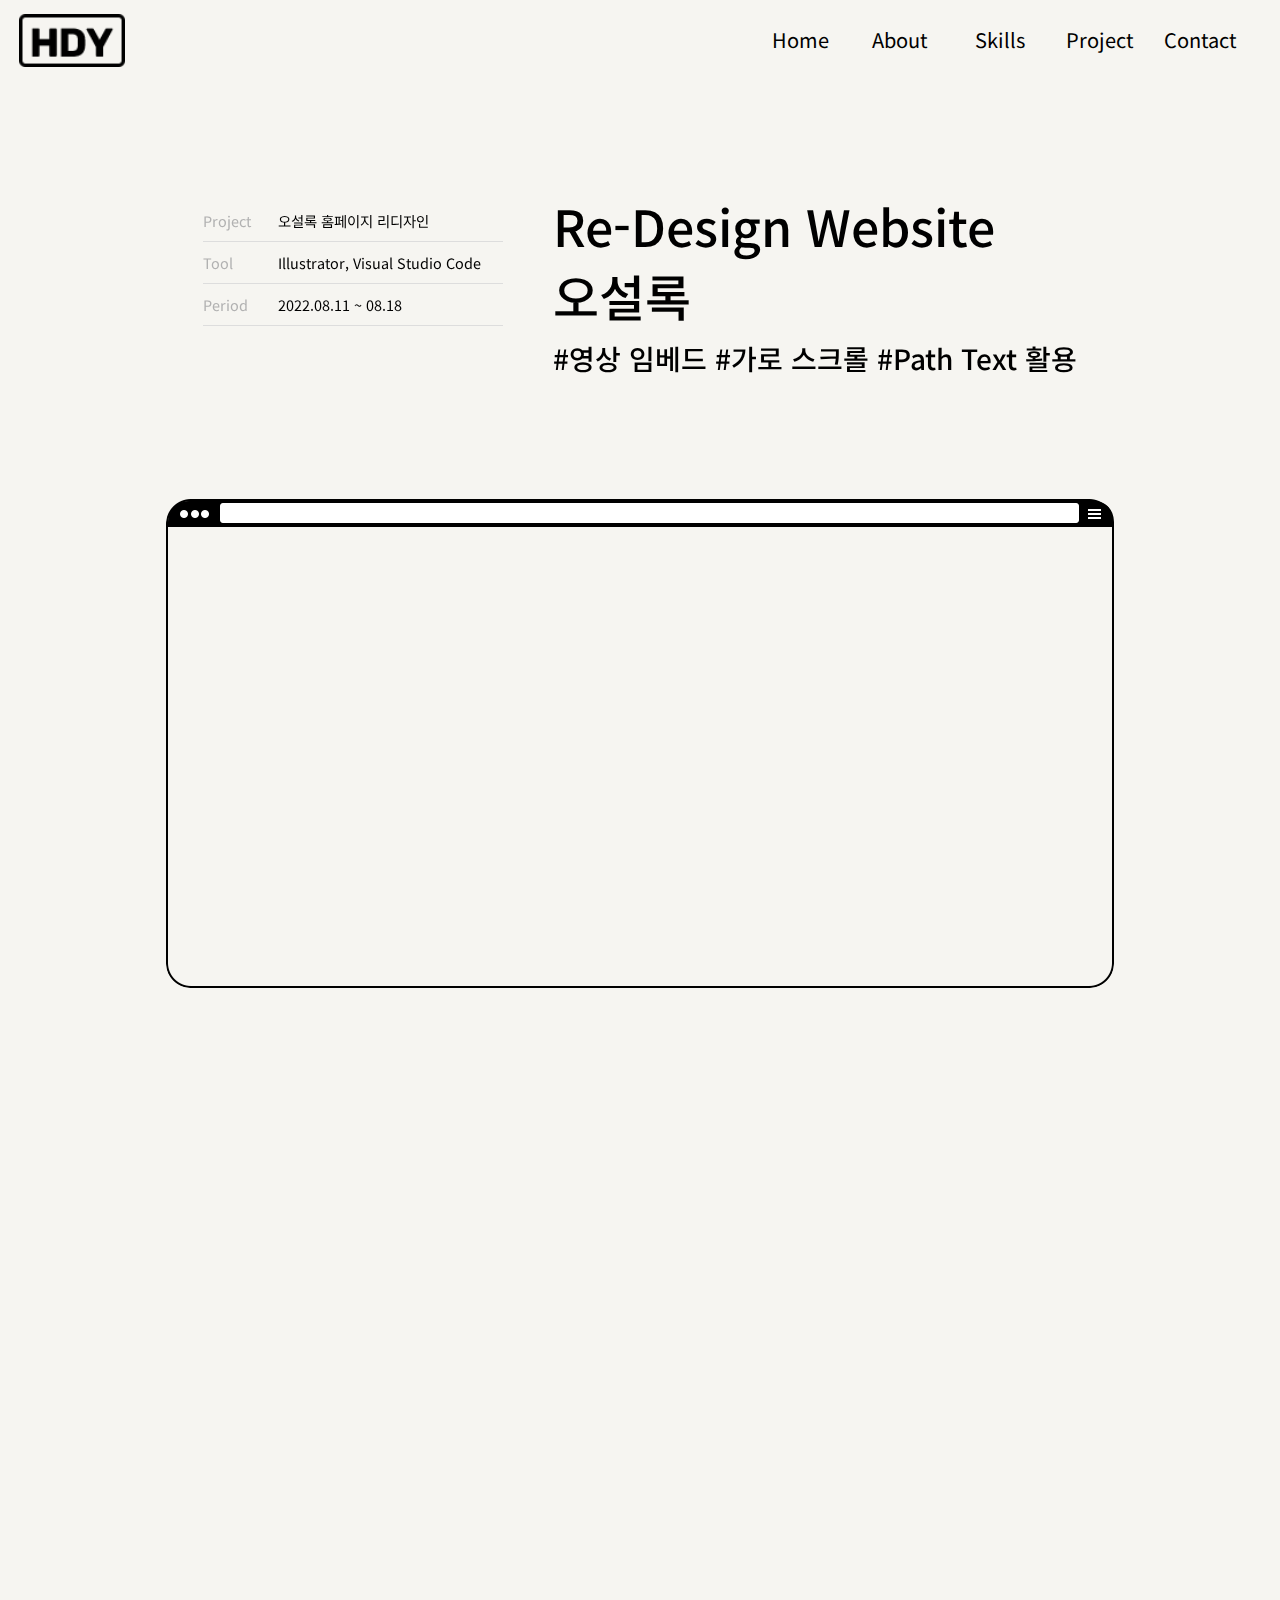
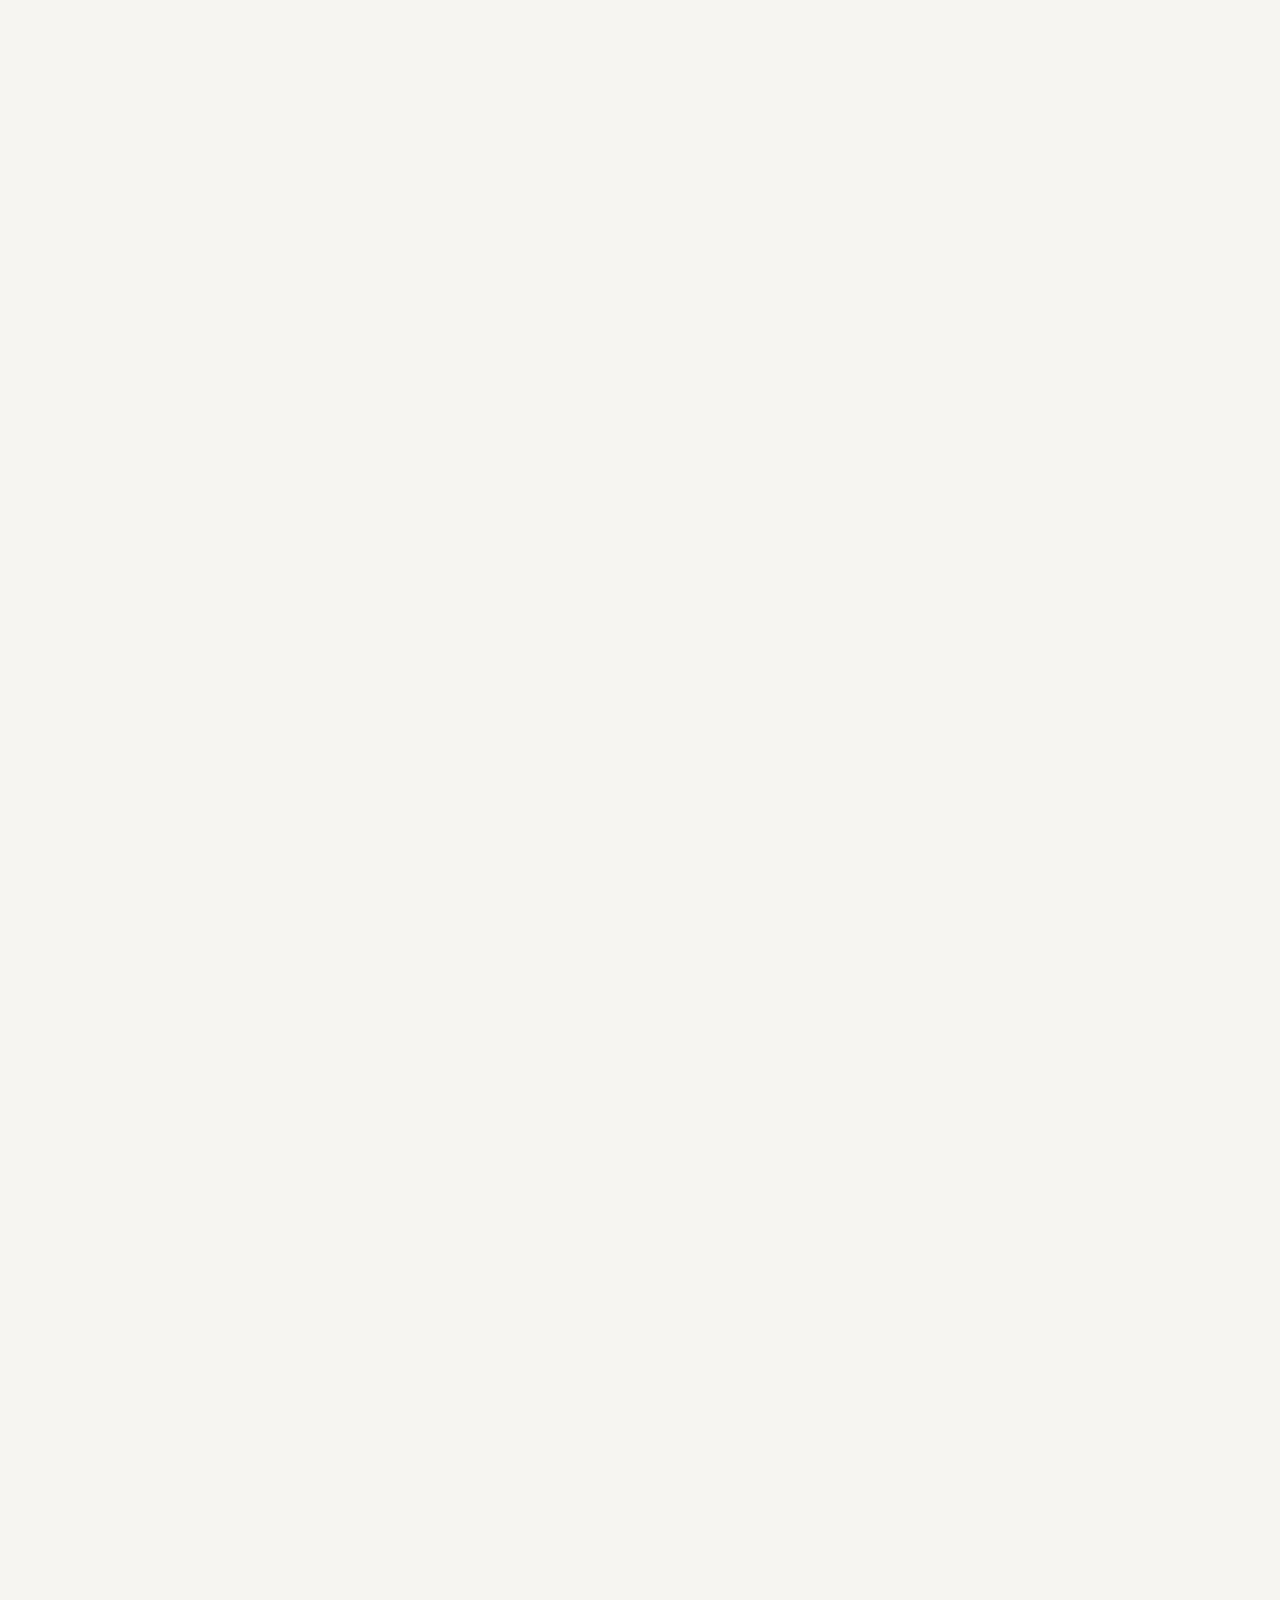
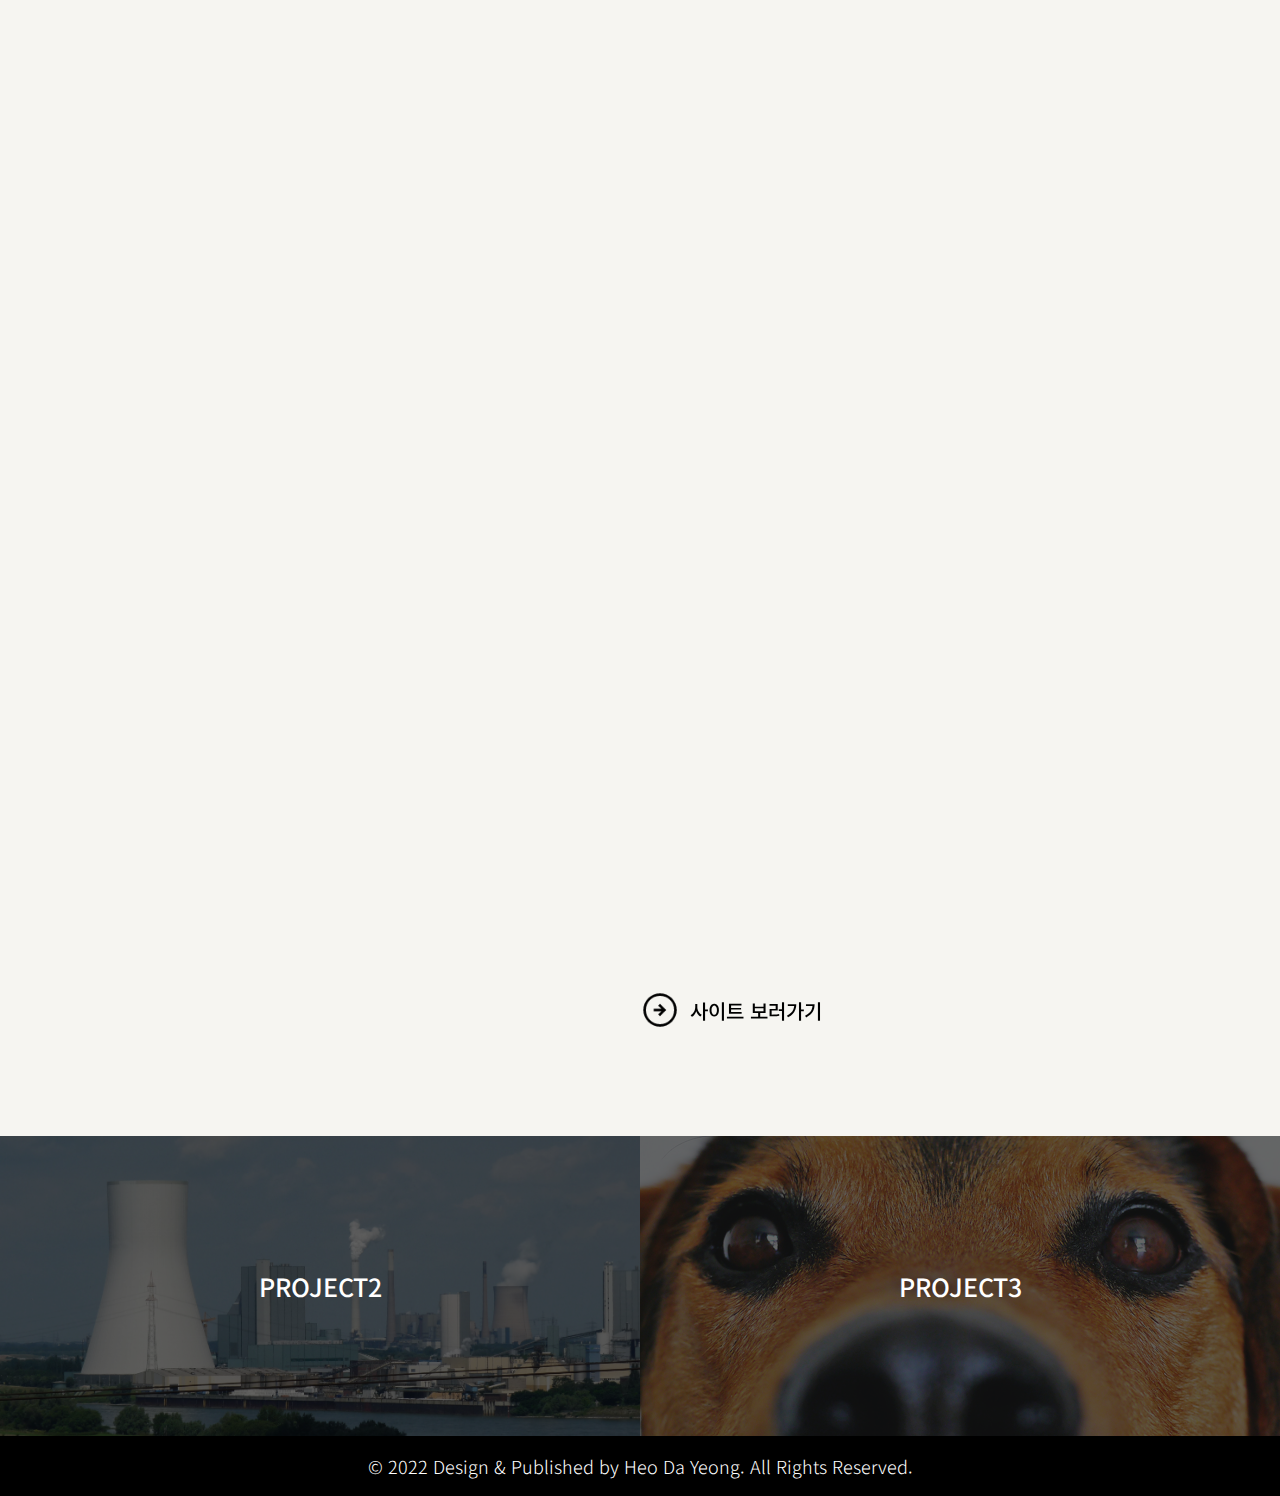
==== pf1/index.html @ 9f42ba4f "포트폴리오 수정" ====
<!DOCTYPE html>
<html lang="ko">
  <head>
    <meta charset="UTF-8" />
    <meta http-equiv="X-UA-Compatible" content="IE=edge" />
    <meta
      name="viewport"
      content="width=device-width,initial-scale=1,minimum-scale=1,maximum-scale=1,user-scalable=no"
    />
    <title>Project1 소개</title>
    <!-- 미니리셋css연결 -->
    <link rel="stylesheet" href="../common/minireset.css" />
    <!-- 웹폰트 연결 -->
    <link rel="preconnect" href="https://fonts.googleapis.com" />
    <link rel="preconnect" href="https://fonts.gstatic.com" crossorigin />
    <link
      href="https://fonts.googleapis.com/css2?family=Noto+Sans+KR:wght@100;300;400;500;700;900&display=swap"
      rel="stylesheet"
    />
    <!-- 파비콘 -->
    <link href="../myfavicon.ico" rel="icon" type="image/x-icon" />
    <!-- aos 연결 -->
    <link href="https://unpkg.com/aos@2.3.1/dist/aos.css" rel="stylesheet" />
    <!-- 작성한 css파일 -->
    <link rel="stylesheet" href="./css/pf1.css" />
    <!-- jQuery 연결 -->
    <script src="../common/jquery-3.6.0.min.js"></script>
    <script src="../common/jquery-ui.min.js"></script>
    <script src="https://unpkg.com/aos@2.3.1/dist/aos.js"></script>
  </head>
  <body>
    <header>
      <h1><a href="https://zeroall-h.github.io/portfolio/">로고</a></h1>
      <ul id="gnb">
        <li><a href="https://zeroall-h.github.io/portfolio/#">Home</a></li>
        <li>
          <a href="https://zeroall-h.github.io/portfolio/#aboutMe">About</a>
        </li>
        <li>
          <a href="https://zeroall-h.github.io/portfolio/#skills">Skills</a>
        </li>
        <li>
          <a href="https://zeroall-h.github.io/portfolio/#project">Project</a>
        </li>
        <li>
          <a href="https://zeroall-h.github.io/portfolio/#contact">Contact</a>
        </li>
      </ul>
    </header>
    <article>
      <div
        class="txt_wrap"
        data-aos="fade-up"
        data-aos-anchor-placement="center-bottom"
      >
        <ul id="information">
          <li><span class="blackTxt">Project</span>오설록 홈페이지 리디자인</li>
          <li>
            <span class="blackTxt">Tool</span>Illustrator, Visual Studio Code
          </li>
          <li><span class="blackTxt">Period</span>2022.08.11 ~ 08.18</li>
        </ul>
        <ul id="mainTitle">
          <li>
            <h2>Re-Design Website <span class="block">오설록</span></h2>
          </li>
          <li><h3>#영상 임베드 #가로 스크롤 #Path Text 활용</h3></li>
        </ul>
      </div>
    </article>

    <main>
      <div class="mockupWrap">
        <div class="mockupPc"></div>
        <div class="mockupPcImage"></div>
      </div>
    </main>

    <div class="container">
      <ul
        id="content"
        data-aos="fade-up"
        data-aos-anchor-placement="center-bottom"
      >
        <li class="grayTxt">CHALLENGE</li>
        <li class="title">Project Goals</li>
        <li class="lightTxt">
          오설록이 가진 포근하고 감성적인 느낌을 녹여낼 수 있도록
          리디자인했습니다. 익숙한 화면에 동적인 움직임을 추가해 시각적인 재미
          요소를 더해보았습니다.

          <span class="block"
            >세로 스크롤을 기본으로 사용하면서도 특정 영역에서 가로 스크롤을
            활용해 디자인에 활기를 주었습니다. 배경색에 맞춰 로고의 컬러를
            변경해 사용자가 필요한 곳에 편리하게 접근할 수 있도록 했습니다.
          </span>
        </li>
      </ul>
      <ul
        id="design"
        data-aos="fade-up"
        data-aos-anchor-placement="center-bottom"
      >
        <li class="grayTxt">DESIGN</li>
        <li class="title">Design Elements</li>
        <li>
          <div class="designWrap">
            <ul class="color">
              <li>
                <div class="colorPlatte"></div>
              </li>
              <li class="smallTxt">Color palette</li>
              <li class="lightTxt">
                오설록이 가진 차분한 분위기를 연출할 수 있도록 오설록의 브랜드
                컬러를 사용하였습니다.
              </li>
            </ul>
            <ul class="font">
              <li>
                <div class="typography"></div>
              </li>
              <li class="smallTxt">Typography</li>
              <li class="lightTxt">
                오설록 브랜드에서 사용 중인 아리따돋움체를 사용하였습니다.
              </li>
            </ul>
          </div>
        </li>
      </ul>

      <ul
        id="tech"
        data-aos="fade-up"
        data-aos-anchor-placement="center-bottom"
      >
        <li class="grayTxt">DEVELOPMENT</li>
        <li class="title">Tech Stack</li>
        <li class="lightTxt">• 가로 스크롤 시, 배경색에 맞춰 로고 컬러 변경</li>
        <li class="lightTxt">
          • 스크롤에 따라 배경 사이즈를 동적으로 변화하는 스크립트 구현
        </li>
        <li class="lightTxt">• 특정 영역에서 가로 스크롤 작동</li>
      </ul>
      <ul id="solution">
        <li
          class="grayTxt"
          data-aos="fade-up"
          data-aos-anchor-placement="center-bottom"
        >
          CHALLENGE
        </li>
        <li
          class="title"
          data-aos="fade-up"
          data-aos-anchor-placement="center-bottom"
        >
          Problems & Solution
        </li>
        <li
          class="highlight"
          data-aos="fade-up"
          data-aos-anchor-placement="center-bottom"
        >
          스크롤 업/다운에 맞춰 크기변경이 필요하다!
        </li>
        <li
          class="lightTxt"
          data-aos="fade-up"
          data-aos-anchor-placement="center-bottom"
        >
          스크롤 업/다운에 맞춰 배경을 감싼 div 사이즈를 변경하는데, 배경보다
          div 사이즈가 더 커야하는 처음 부분에서 레이아웃이 깨지는 문제가
          발생했습니다. overflow: hidden;을 넣으면 사이즈 변경이 되지 않은 채
          바로 다음 페이지 넘어갔습니다.

          <span class="block"
            >div는 지정한 영역을 넘지 않도록 크기를 조정하고, 상하좌우에 "div
            class=bar"를 추가로 만들어 스크롤이 될때마다 크기가 같이 커지게
            만들어서 문제를 해결했습니다.</span
          >
          <span class="block">
            <span class="underLine">
              div 영역이 작아지는 크기만큼 상하좌우 bar의 width와 height가
              조절</span
            >될 수 있도록 scrollTop, scrollHeight, clientHeight 값을 계산해
            원하는대로 구현할 수 있었습니다.</span
          >
        </li>
      </ul>
      <ul
        id="review"
        data-aos="fade-up"
        data-aos-anchor-placement="center-bottom"
      >
        <li class="grayTxt">CHALLENGE</li>
        <li class="title">Review</li>
        <li class="lightTxt">
          '화려한 인터랙션을 가진 페이지를 만들겠어!'라는 다짐으로 시작한
          작업입니다. 호기롭게 디자인 작업까지 마치고 코딩을 시작하려는데 첫
          페이지부터 난관에 부딪혔습니다. 비메오 영상을 한 페이지 전체에 채우는
          임베드 작업이 있었기 때문이죠.
          <span class="block"
            >첫 페이지 작업을 겨우 마치고, 로고를 고정시키려니 레이아웃이 계속
            깨져서 HTML을 다시 짜는 고난의 시간을 가지기도 했습니다. 과거의 나를
            원망하기도 했지만 이번 프로젝트를 통해 스크롤의 움직임에 따른 동적
            인터랙션을 구현해볼 수 있어 재미있었습니다.
          </span>
          <span class="block"
            >특히, div영역이 넘치는 문제 때문에 고생했던 네번째 페이지를
            구현했을 때의 즐거움과 흥분은 잊을 수가 없습니다. console.log를 통해
            값을 일일이 확인하는 등 구현하기 쉽지 않았지만 많은 공부가 된
            시간이었습니다.
          </span>
        </li>
      </ul>
      <ul id="viewMore">
        <li>
          <img src="./images/viewMore_img.png" alt="화살표" />
        </li>
        <li>
          <a href="https://zeroall-h.github.io/portfolio/project1/">
            사이트 보러가기</a
          >
        </li>
      </ul>
    </div>

    <article id="moveTosite">
      <h2>사이트 이동</h2>
      <ul id="project">
        <li>
          <a href="https://zeroall-h.github.io/portfolio/pf2/">PROJECT2</a>
        </li>
        <li>
          <a href="https://zeroall-h.github.io/portfolio/pf3/">PROJECT3</a>
        </li>
      </ul>
    </article>

    <footer>
      &copy; 2022 Design & Published by Heo Da Yeong. All Rights Reserved.
    </footer>
    <script>
      AOS.init();
    </script>
  </body>
</html>
---- common/minireset.css ----
/*! minireset.css v0.0.6 | MIT License | github.com/jgthms/minireset.css */html,body,p,ol,ul,li,dl,dt,dd,blockquote,figure,fieldset,legend,textarea,pre,iframe,hr,h1,h2,h3,h4,h5,h6{margin:0;padding:0}h1,h2,h3,h4,h5,h6{font-size:100%;font-weight:normal}ul{list-style:none;/*edit*/padding: 0;/*edit*/}button,input,select{margin:0;/*edit*/outline: 0;/*edit*/}html{box-sizing:border-box}*,*::before,*::after{box-sizing:inherit}img,video{height:auto;max-width:100%;/*edit*/vertical-align: top;/*edit*/}iframe{border:0}table{border-collapse:collapse;border-spacing:0}td,th{padding:0}/*edit*/a{text-decoration: none;}
---- pf1/css/pf1.css ----
@charset "utf-8";

body {
  font-size: 1.125rem;
  font-family: "Noto Sans KR", "나눔고딕", "맑은 고딕", sans-serif;
  background-color: #f6f5f1;
  font-weight: 400;
}
/* 공통 */
a {
  color: inherit;
}

.underLine {
  text-decoration: underline;
}
.block {
  display: block;
  margin-top: 20px;
}
.grayTxt {
  color: #b1b1b1;
  font-size: 20px;
  margin-top: 100px;
}
.title {
  font-size: 48px;
  font-weight: 500;
  margin-bottom: 40px;
}
.lightTxt {
  line-height: 1.6;
}
/* 헤더, 내비게이션 영역 */
header {
  width: 100%;
  height: 80px;
  display: flex;
  justify-content: space-between;
  align-items: center;
}
header h1 {
  text-indent: -9999px;
}
header h1 a {
  display: block;
  width: 164px;
  height: 53px;
  background: url(../images/header_logo.png) no-repeat 0 50% / contain;
  margin-left: 1.5vw;
}
header #gnb {
  display: flex;
  font-size: 1.25rem;
  text-align: center;
  margin-right: 1.875rem;
  line-height: 2.688rem;
}
header #gnb a {
  display: block;
  color: #000;
  width: 100px;
}
header #gnb a:hover {
  color: rgb(63, 94, 251);
}

/* information */
.txt_wrap {
  width: 100%;
  height: auto;
  margin: 120px auto;
  display: flex;
  flex-wrap: wrap;
  justify-content: center;
}
#information {
  color: #000;
  margin-right: 50px;
}
#information li {
  width: 300px;
  font-size: 0.9rem;
  padding: 10px 0;
  border-bottom: 1px solid #ddd;
}
#information .blackTxt {
  width: 75px;
  display: inline-block;
  color: #b1b1b1;
}
#mainTitle h2 {
  font-size: 50px;
  font-weight: 500;
  line-height: 1;
}
#mainTitle h3 {
  font-size: 28px;
  font-weight: 500;
  margin-top: 18px;
}

/* mockup */
.mockupWrap {
  position: relative;
  width: 948px;
  height: 490px;
  margin: 0 auto;
  overflow: hidden;
  border-radius: 24px;
}

.mockupPcImage {
  width: 948px;
  height: 465px;
  background: url(../images/webpage1.gif) no-repeat 0% / contain;
  position: absolute;
  bottom: 0;
  left: 50%;
  transform: translateX(-50%);
  z-index: 9;
}
.mockupPc {
  width: 948px;
  height: 500px;
  background: url(../images/pcMockup.png) no-repeat 50% / contain;
  position: absolute;
  top: 50%;
  left: 50%;
  transform: translate(-50%, -50%);
  z-index: 999;
}

/* container */
.container {
  margin-left: 50%;
  margin-right: 180px;
}
/* design element */
.colorPlatte {
  width: 200px;
  height: 300px;
  background: url(../images/colorpalette.png) no-repeat;
}
.typography {
  width: 250px;
  height: 300px;
  background: url(../images/typography.png) no-repeat;
}
.smallTxt {
  font-size: 32px;
  margin-top: 50px;
  margin-bottom: 30px;
  font-weight: 500;
}
.designWrap {
  width: 100%;
  display: flex;
  justify-content: space-between;
}
.designWrap .color {
  margin-right: 50px;
}
.designWrap li {
  width: 80%;
}

.designWrap .lightTxt {
  font-weight: 200;
}

/* viewMore */
#viewMore {
  display: flex;
  align-items: center;
  margin: 80px 0;
}
#viewMore li {
  font-size: 20px;
  font-weight: 500;
  vertical-align: text-top;
  margin-right: 10px;
}
#viewMore li a {
  display: inline-block;
  position: relative;
}
#viewMore li img {
  width: 40px;
}
#viewMore li a::after {
  content: "";
  position: absolute;
  left: 50%;
  bottom: 0;
  width: 0;
  height: 3px;
  background-color: #fad84e;
  transition: all 0.5s;
}
#viewMore li a::before {
  content: "";
  position: absolute;
  right: 50%;
  bottom: 0;
  width: 0;
  height: 3px;
  background-color: #fad84e;
  transition: all 0.5s;
}
#viewMore a:hover::after {
  width: 50%;
}
#viewMore a:hover::before {
  width: 50%;
}
.highlight {
  background-color: #fad84e;
  width: 350px;
  margin: 65px 0 25px;
}
/* moveTosite */
#moveTosite h2 {
  text-indent: -9999px;
}
#moveTosite #project {
  width: 100%;
  height: 100%;
  display: flex;
}
#moveTosite #project li {
  width: 100%;
  height: 300px;
  background: no-repeat 50% / cover;
  transition: 0.5s;
}
#moveTosite #project li:nth-child(1) {
  background-image: url(../images/project2.jpg);
}
#moveTosite #project li:nth-child(2) {
  background-image: url(../images/project3.png);
}
#moveTosite #project a {
  display: block;
  height: 100%;
  width: 100%;
  background-color: rgba(0, 0, 0, 0.6);
  font-size: 25px;
  font-weight: 500;
  color: #fff;
  text-align: center;
  line-height: 300px;
  transition: 0.5s;
}

#moveTosite #project li:hover a {
  background-color: transparent;
}
/* footer */
footer {
  width: 100%;
  height: 60px;
  background-color: #000;
  color: #fff;
  font-weight: 300;
  line-height: 60px;
  text-align: center;
}
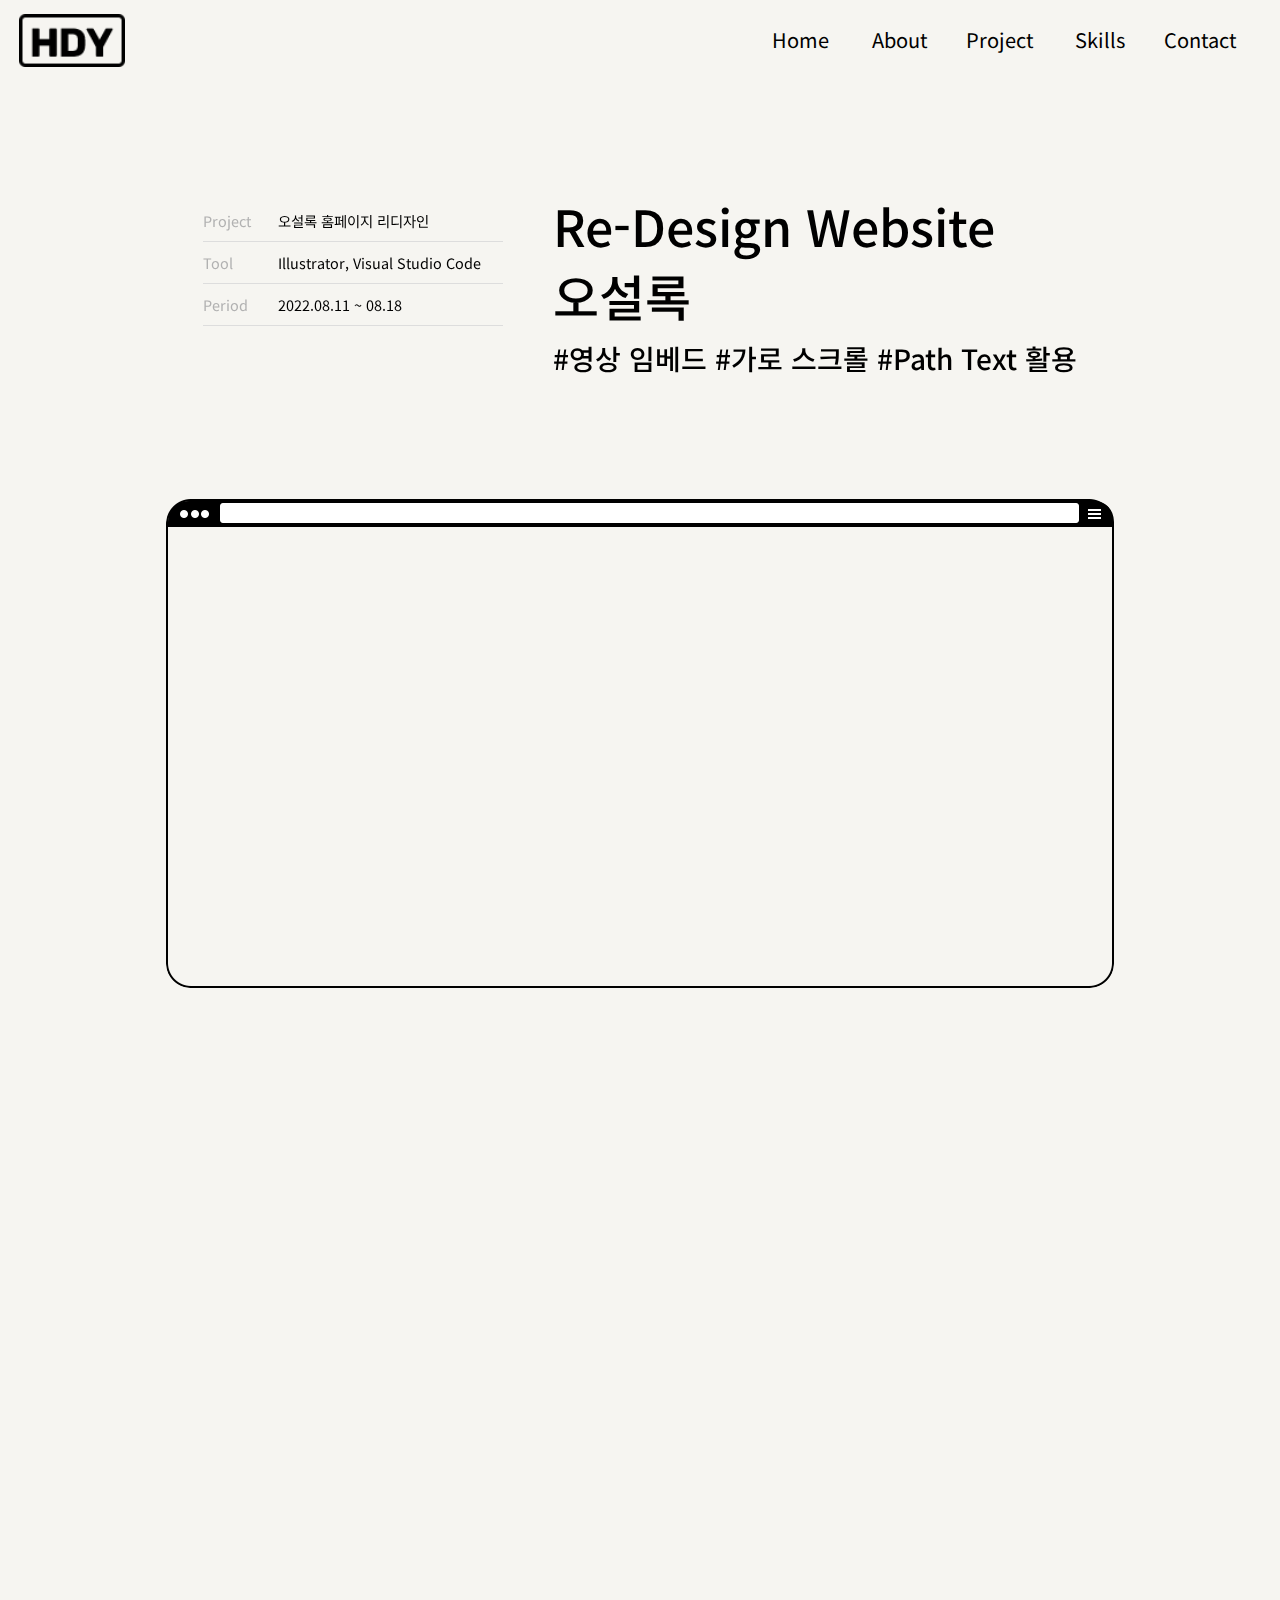
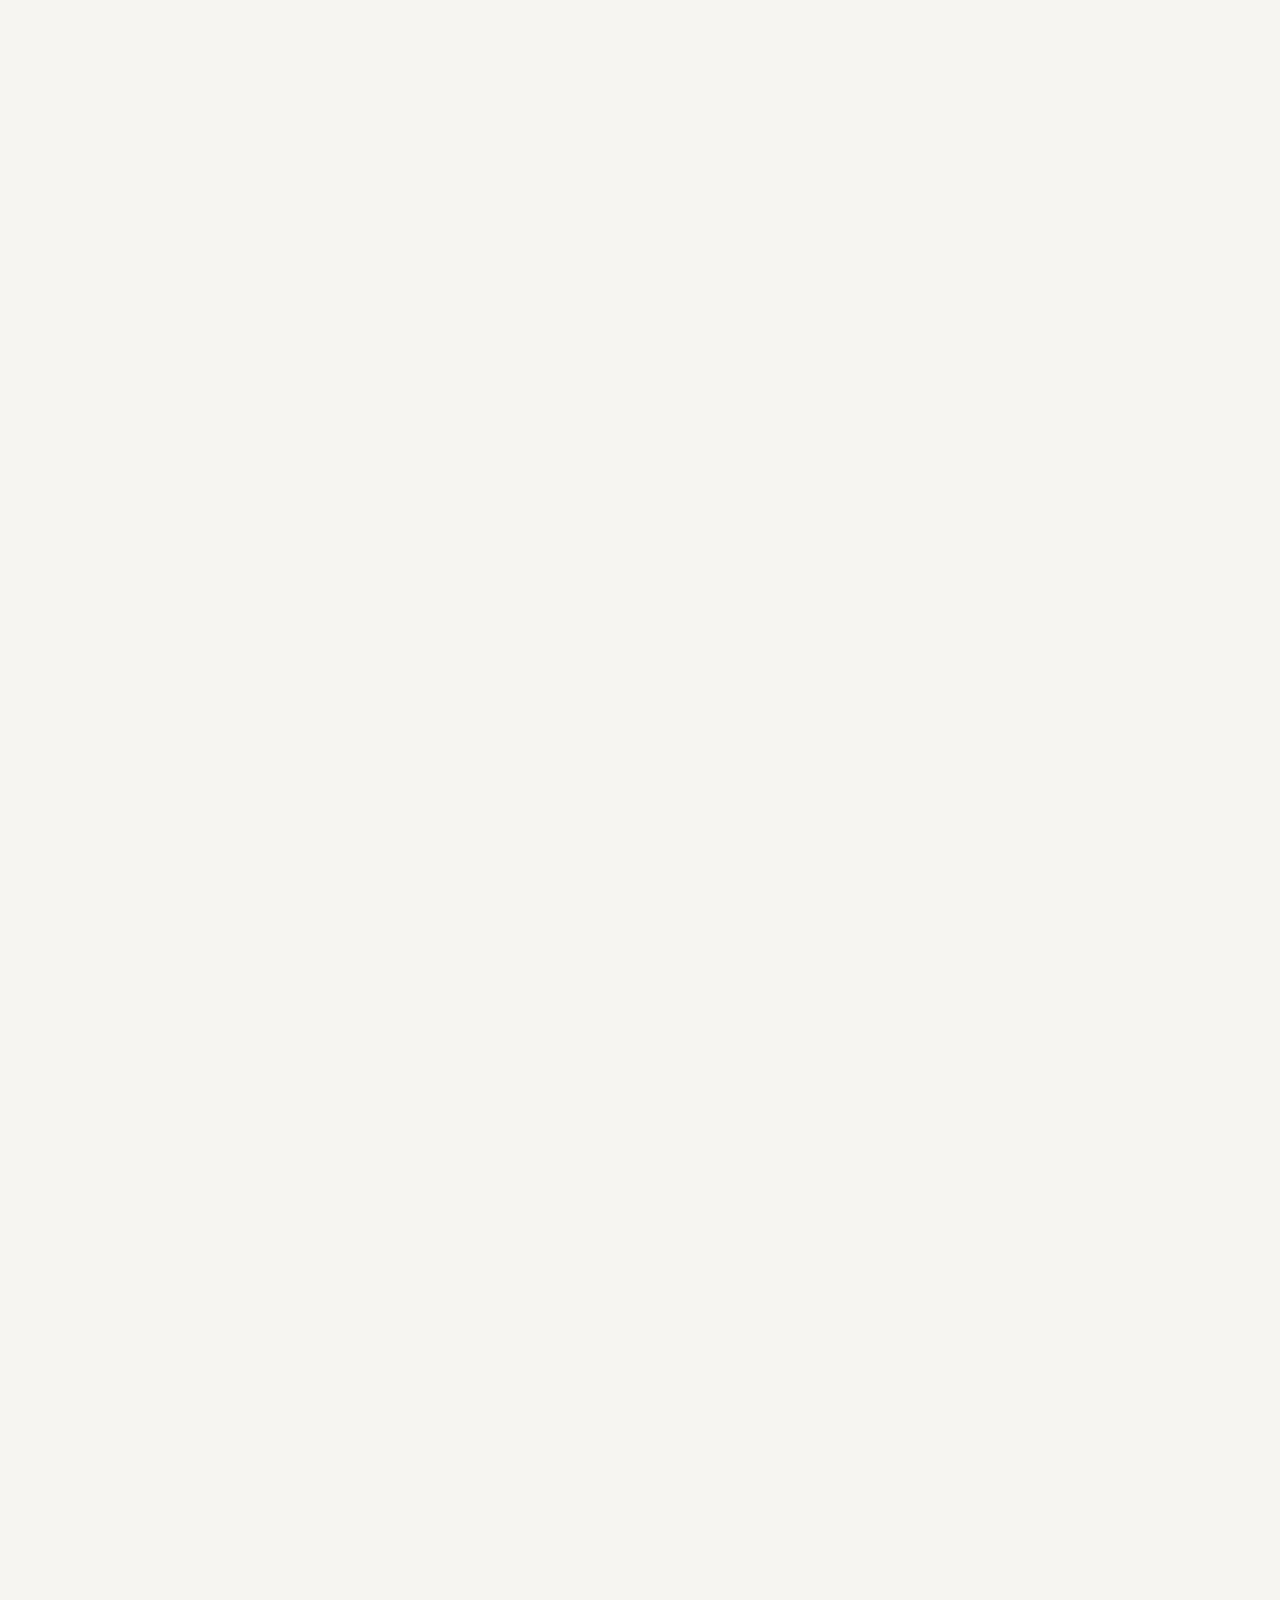
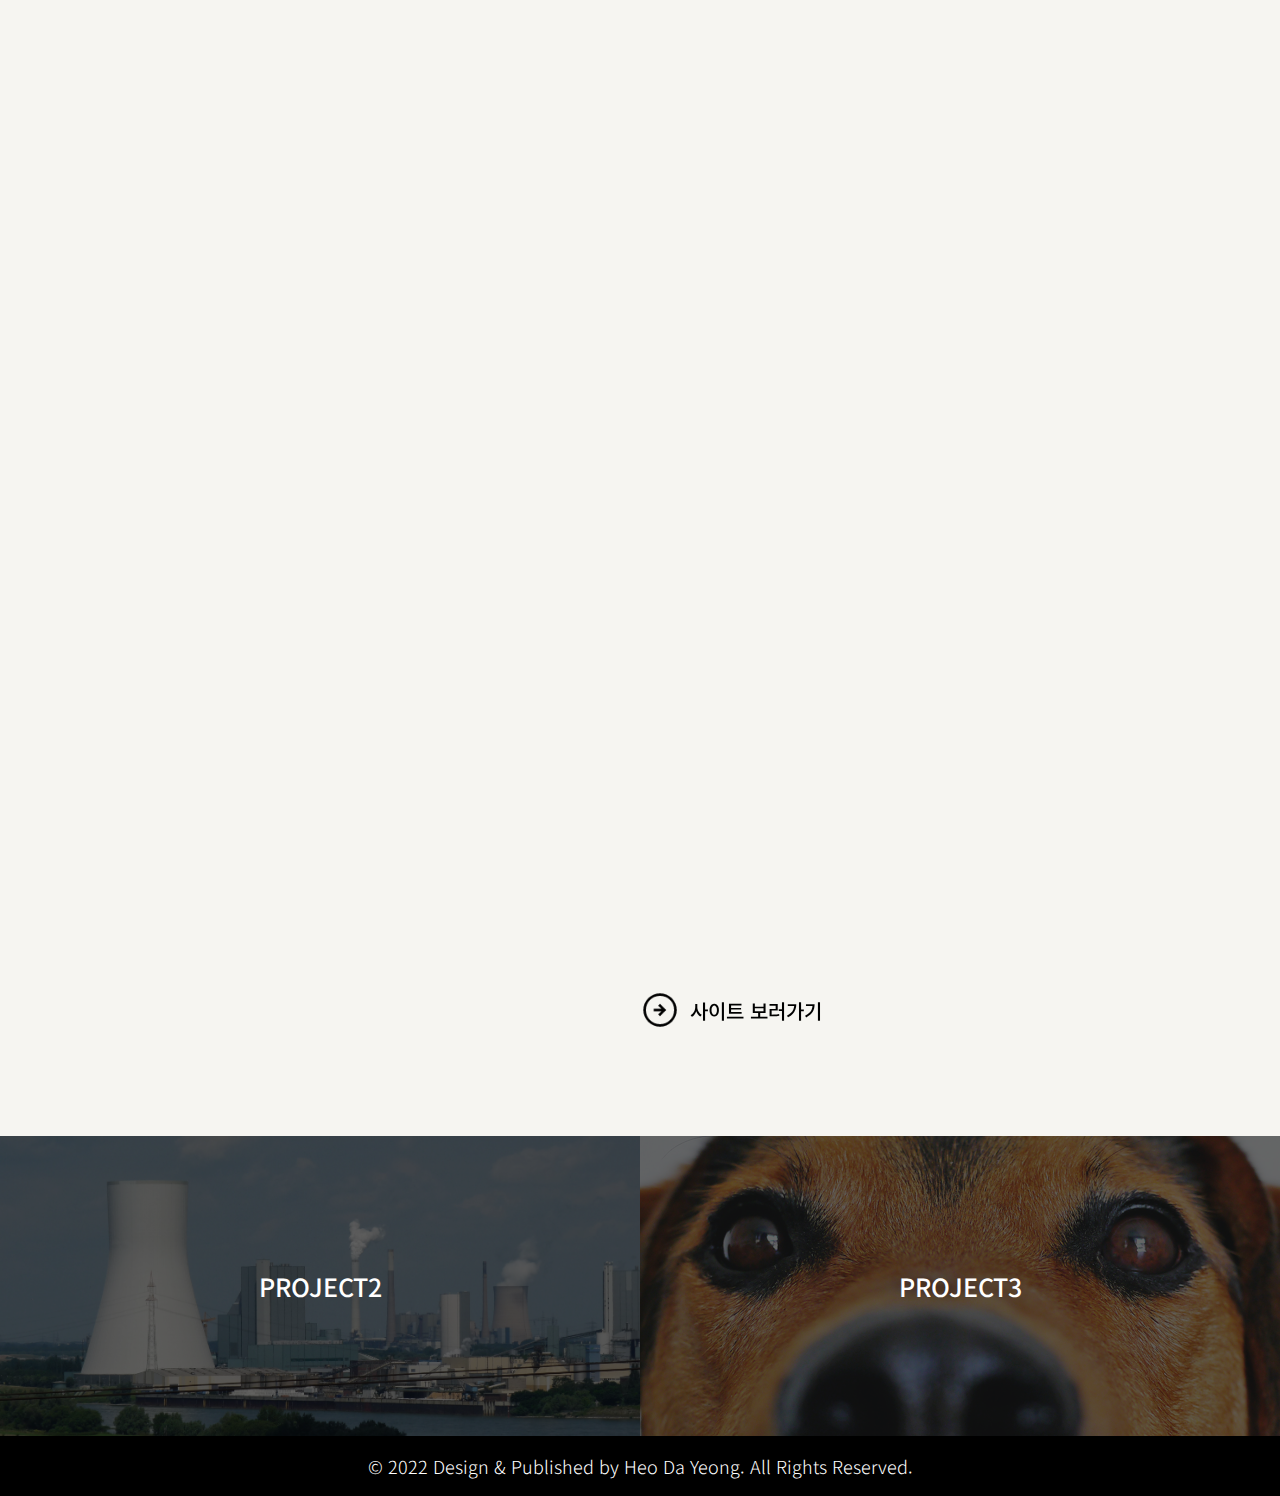
==== commit 7617a718: "포트폴리오 수정" ====
--- a/pf1/index.html
+++ b/pf1/index.html
@@ -37,11 +37,12 @@
           <a href="https://zeroall-h.github.io/portfolio/#aboutMe">About</a>
         </li>
         <li>
+          <a href="https://zeroall-h.github.io/portfolio/#project">Project</a>
+        </li>
+        <li>
           <a href="https://zeroall-h.github.io/portfolio/#skills">Skills</a>
         </li>
-        <li>
-          <a href="https://zeroall-h.github.io/portfolio/#project">Project</a>
-        </li>
+
         <li>
           <a href="https://zeroall-h.github.io/portfolio/#contact">Contact</a>
         </li>
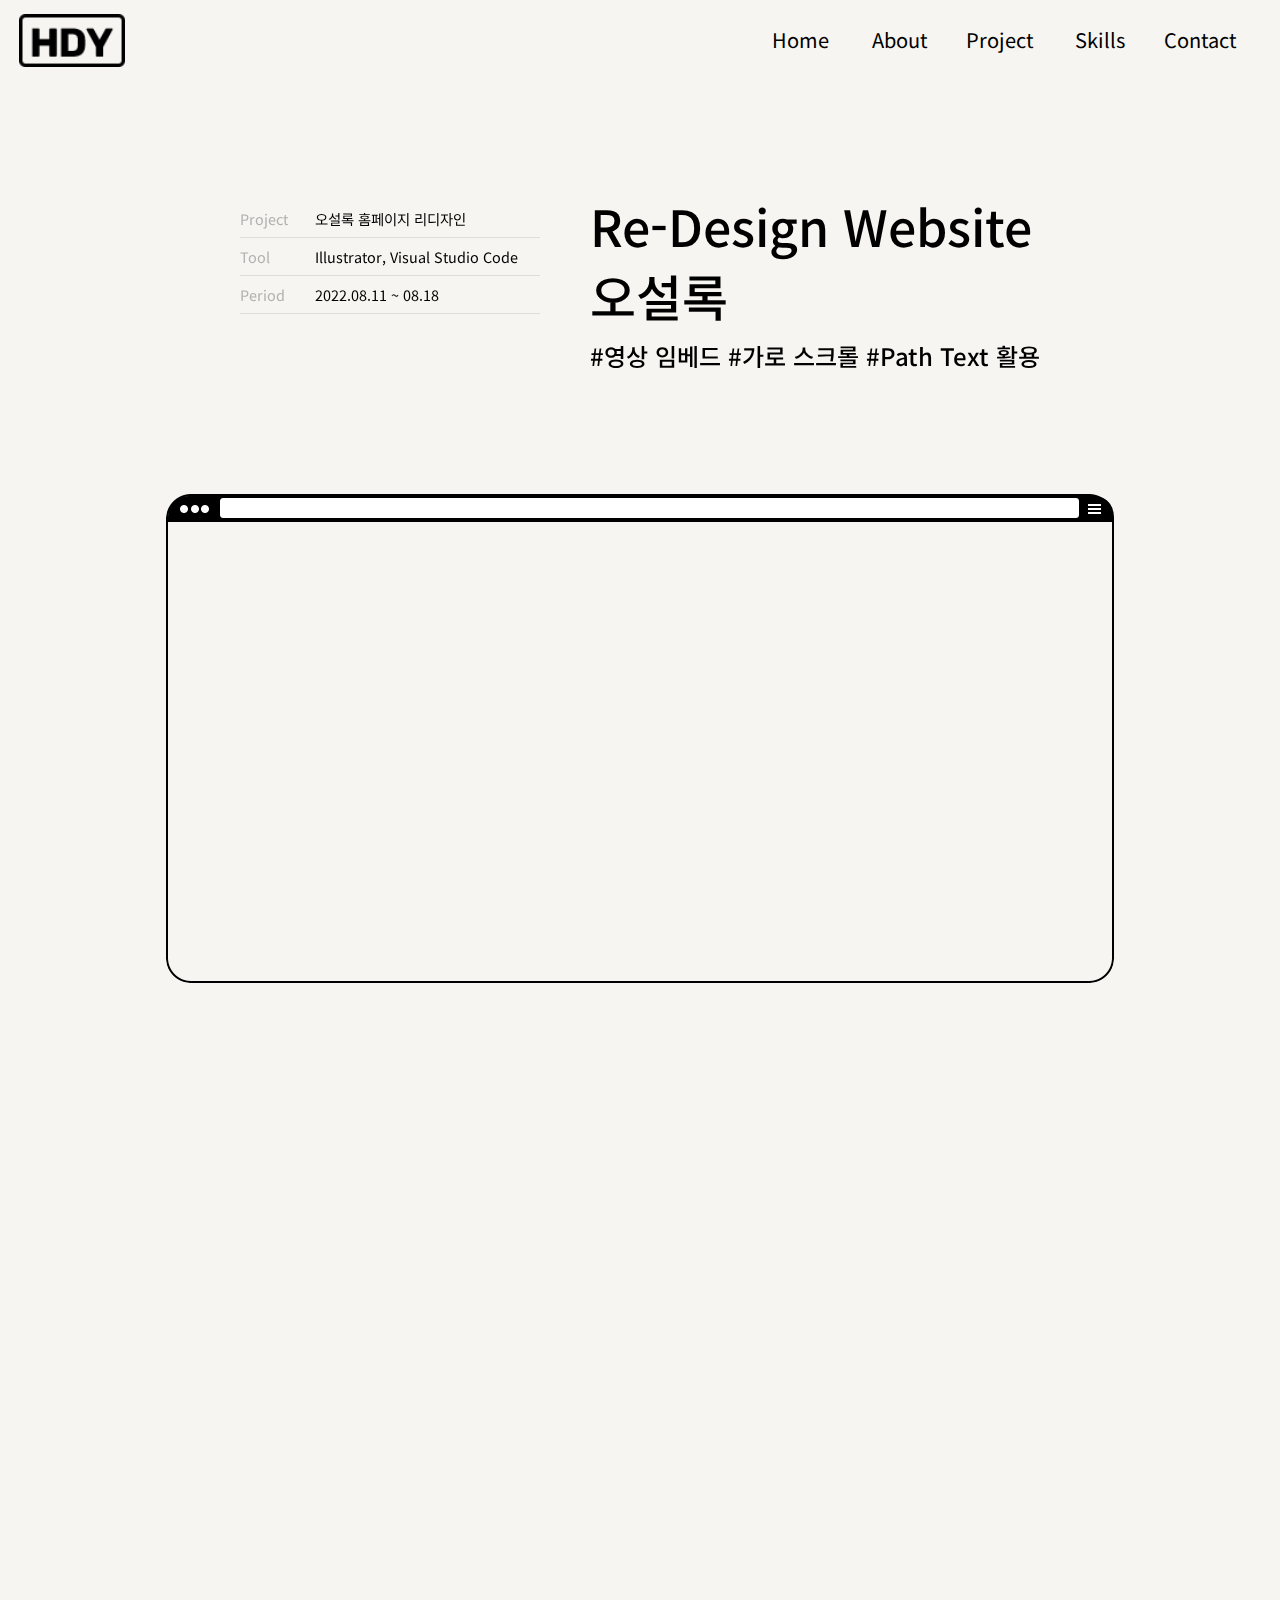
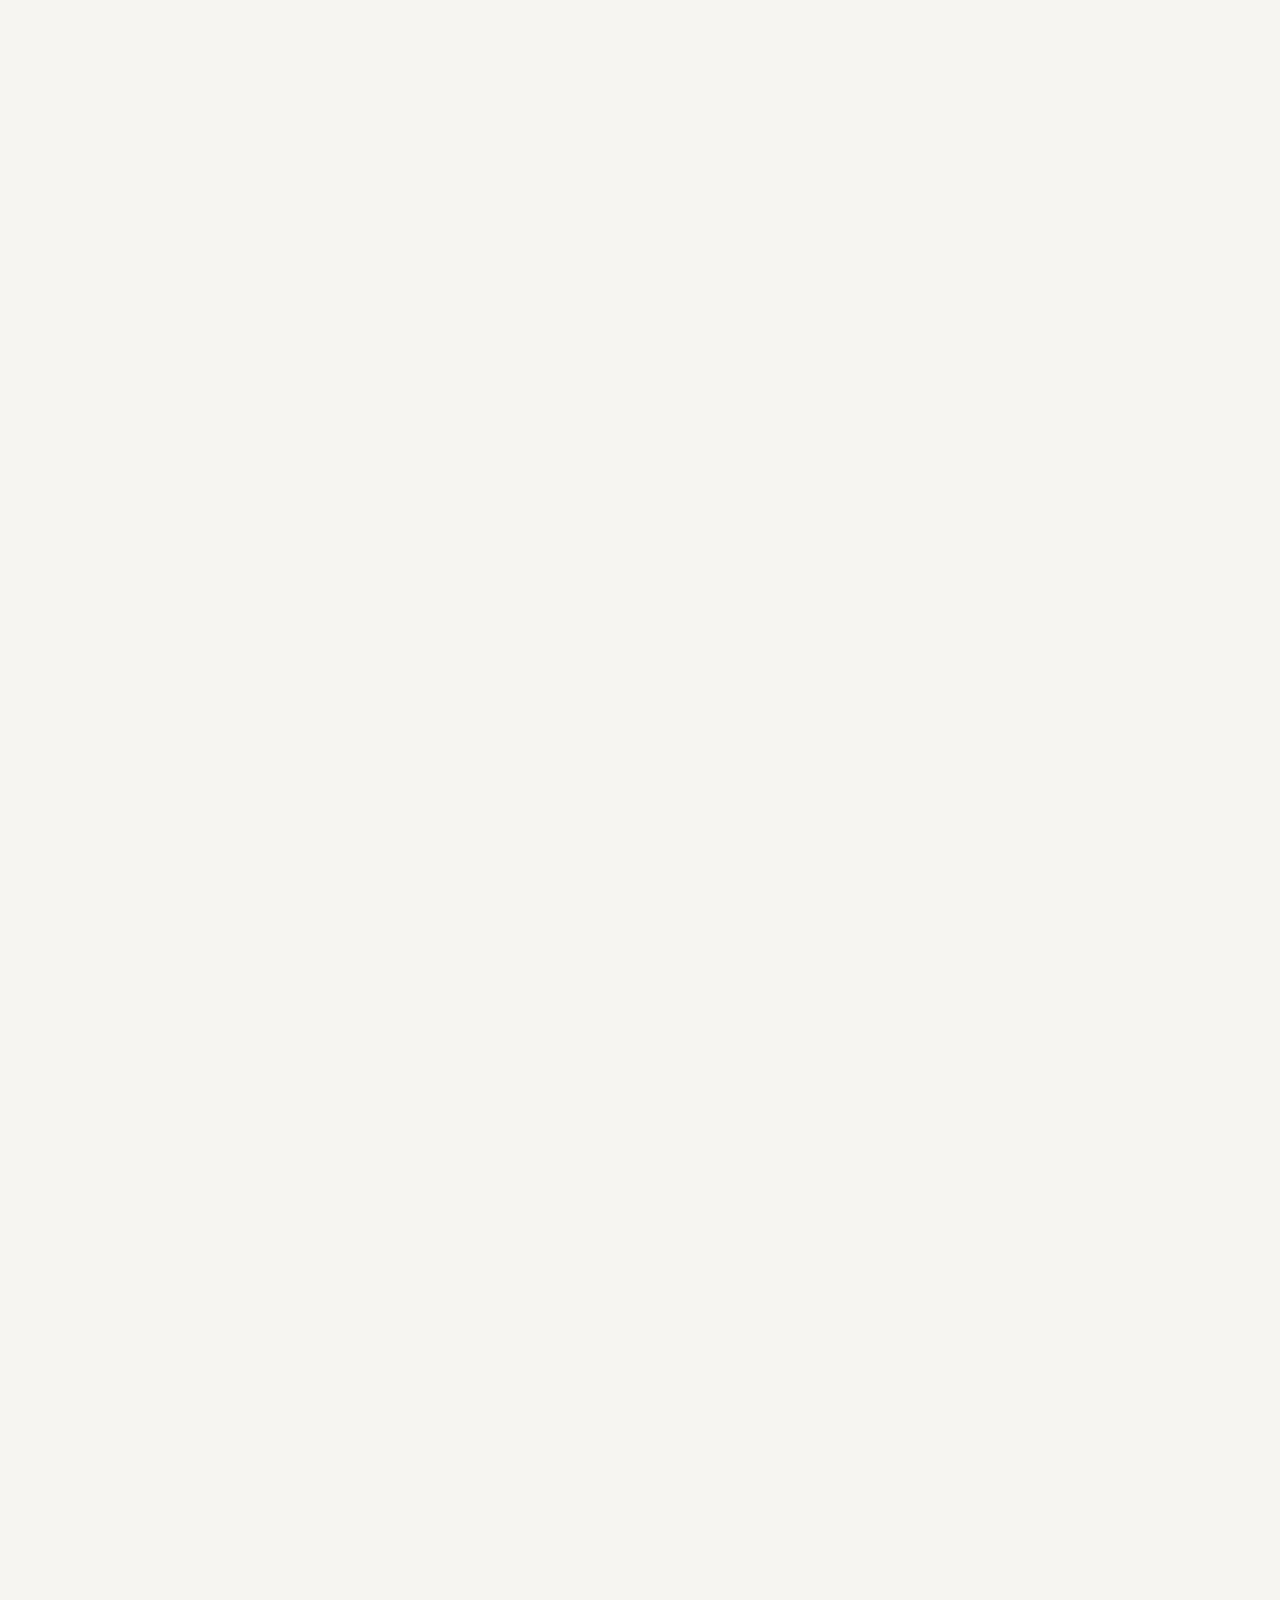
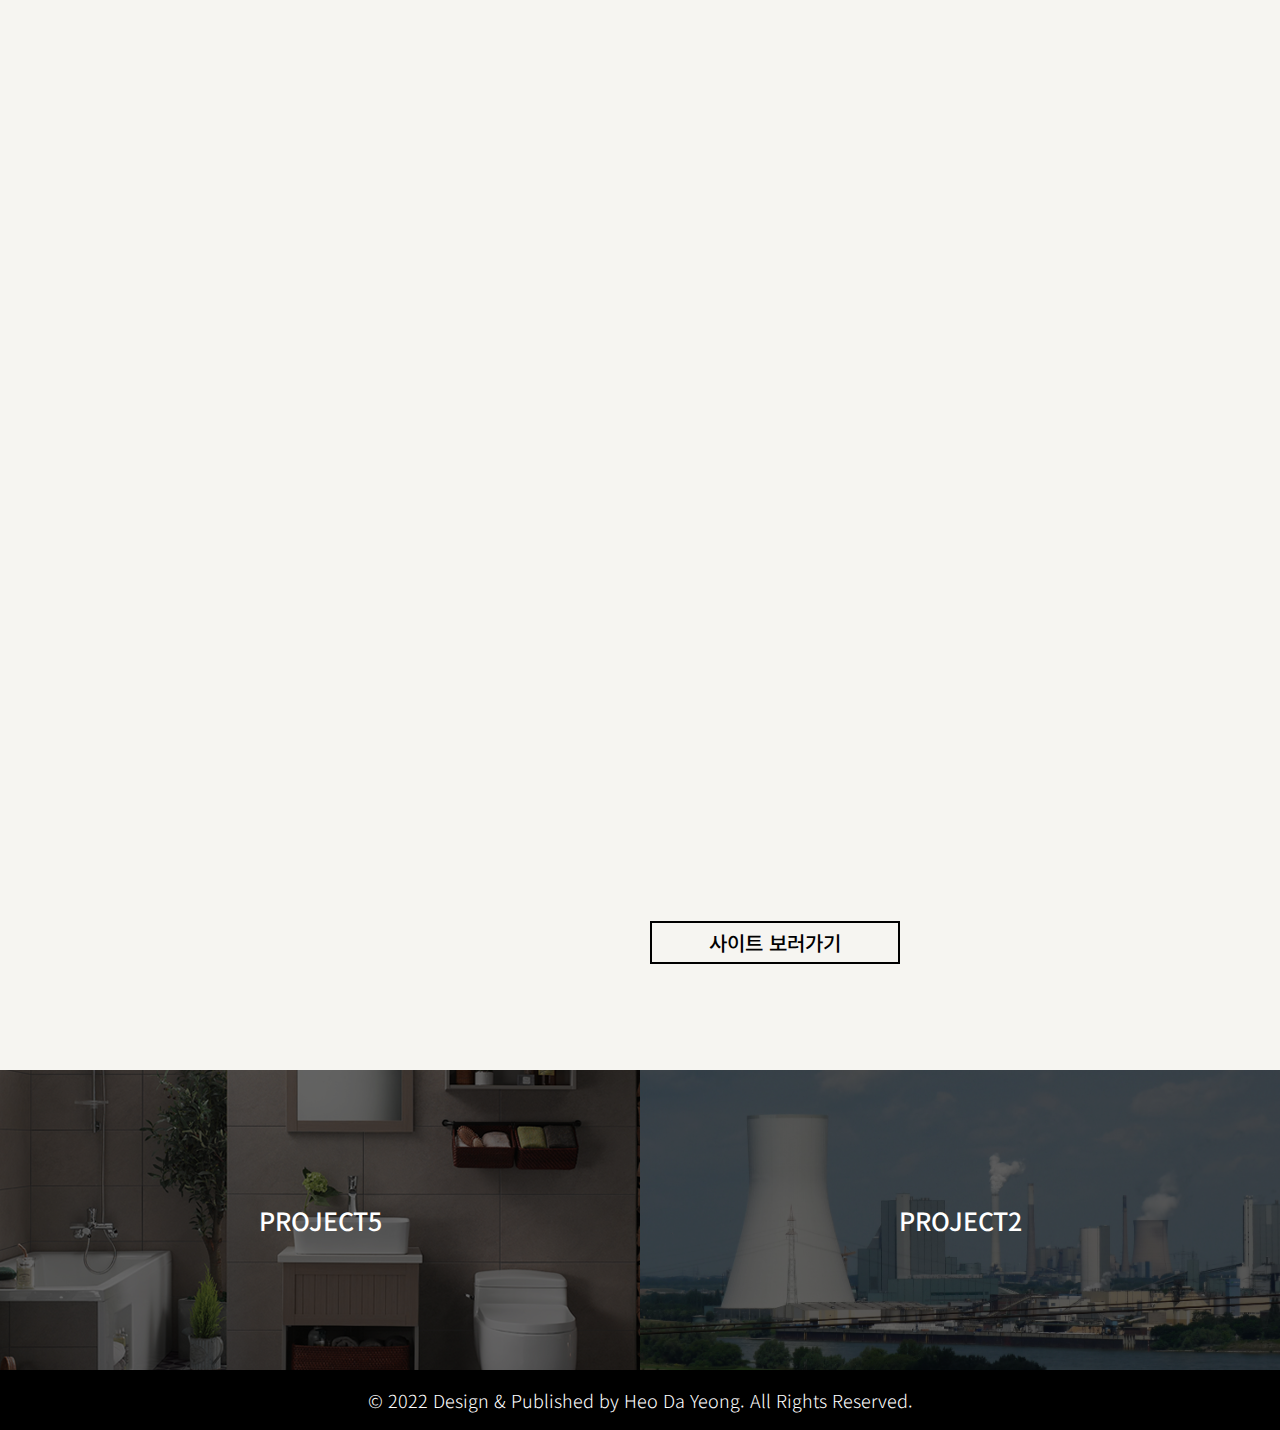
==== commit 403c4fb9: "프로젝트 수정" ====
--- a/pf1/index.html
+++ b/pf1/index.html
@@ -27,6 +27,8 @@
     <script src="../common/jquery-3.6.0.min.js"></script>
     <script src="../common/jquery-ui.min.js"></script>
     <script src="https://unpkg.com/aos@2.3.1/dist/aos.js"></script>
+    <!-- 작성한 js 파일 -->
+    <script defer src="../pf5/javascript/pf5.js"></script>
   </head>
   <body>
     <header>
@@ -158,11 +160,13 @@
           Problems & Solution
         </li>
         <li
-          class="highlight"
-          data-aos="fade-up"
-          data-aos-anchor-placement="center-bottom"
-        >
-          스크롤 업/다운에 맞춰 크기변경이 필요하다!
+          class="highlightMargin"
+          data-aos="fade-up"
+          data-aos-anchor-placement="center-bottom"
+        >
+          <span class="highlight"
+            >스크롤 업/다운에 맞춰 크기변경이 필요하다!</span
+          >
         </li>
         <li
           class="lightTxt"
@@ -216,24 +220,24 @@
       </ul>
       <ul id="viewMore">
         <li>
-          <img src="./images/viewMore_img.png" alt="화살표" />
-        </li>
-        <li>
-          <a href="https://zeroall-h.github.io/portfolio/project1/">
+          <a
+            href="https://zeroall-h.github.io/portfolio/project1/"
+            target="_blank"
+          >
             사이트 보러가기</a
           >
         </li>
       </ul>
     </div>
-
+    <a class="goUp" href="#"></a>
     <article id="moveTosite">
       <h2>사이트 이동</h2>
       <ul id="project">
         <li>
+          <a href="https://zeroall-h.github.io/portfolio/pf5/">PROJECT5</a>
+        </li>
+        <li>
           <a href="https://zeroall-h.github.io/portfolio/pf2/">PROJECT2</a>
-        </li>
-        <li>
-          <a href="https://zeroall-h.github.io/portfolio/pf3/">PROJECT3</a>
         </li>
       </ul>
     </article>
@@ -241,8 +245,5 @@
     <footer>
       &copy; 2022 Design & Published by Heo Da Yeong. All Rights Reserved.
     </footer>
-    <script>
-      AOS.init();
-    </script>
   </body>
 </html>
--- a/pf1/css/pf1.css
+++ b/pf1/css/pf1.css
@@ -81,7 +81,7 @@
 #information li {
   width: 300px;
   font-size: 0.9rem;
-  padding: 10px 0;
+  padding: 8px 0;
   border-bottom: 1px solid #ddd;
 }
 #information .blackTxt {
@@ -95,7 +95,7 @@
   line-height: 1;
 }
 #mainTitle h3 {
-  font-size: 28px;
+  font-size: 1.5rem;
   font-weight: 500;
   margin-top: 18px;
 }
@@ -159,14 +159,19 @@
   justify-content: space-between;
 }
 .designWrap .color {
-  margin-right: 50px;
+  width: 50%;
+  margin-right: 25px;
+}
+.designWrap .font {
+  width: 50%;
+  margin-left: 25px;
 }
 .designWrap li {
-  width: 80%;
+  width: 100%;
 }
 
 .designWrap .lightTxt {
-  font-weight: 200;
+  font-weight: 400;
 }
 
 /* viewMore */
@@ -181,38 +186,8 @@
   vertical-align: text-top;
   margin-right: 10px;
 }
-#viewMore li a {
-  display: inline-block;
-  position: relative;
-}
-#viewMore li img {
-  width: 40px;
-}
-#viewMore li a::after {
-  content: "";
-  position: absolute;
-  left: 50%;
-  bottom: 0;
-  width: 0;
-  height: 3px;
-  background-color: #fad84e;
-  transition: all 0.5s;
-}
-#viewMore li a::before {
-  content: "";
-  position: absolute;
-  right: 50%;
-  bottom: 0;
-  width: 0;
-  height: 3px;
-  background-color: #fad84e;
-  transition: all 0.5s;
-}
-#viewMore a:hover::after {
-  width: 50%;
-}
-#viewMore a:hover::before {
-  width: 50%;
+.highlightMargin {
+  margin: 65px 0 25px;
 }
 .highlight {
   background-color: #fad84e;
@@ -235,10 +210,10 @@
   transition: 0.5s;
 }
 #moveTosite #project li:nth-child(1) {
+  background-image: url(../images/project5.png);
+}
+#moveTosite #project li:nth-child(2) {
   background-image: url(../images/project2.jpg);
-}
-#moveTosite #project li:nth-child(2) {
-  background-image: url(../images/project3.png);
 }
 #moveTosite #project a {
   display: block;
@@ -266,3 +241,38 @@
   line-height: 60px;
   text-align: center;
 }
+.goUp.on {
+  display: block;
+  width: 35px;
+  height: 35px;
+  border-radius: 50%;
+  border: 1px solid black;
+  background: #f6f5f1 url(../images/arrow.svg) no-repeat 50% / cover;
+  background-size: 60%;
+  position: fixed;
+  right: 30px;
+  bottom: 30px;
+  transition: 0.5s;
+}
+.goUp.on:hover {
+  background-position: top;
+}
+.goUp {
+  display: none;
+  transition: 0.5s;
+}
+#viewMore li a {
+  width: 250px;
+  display: block;
+  border: 2px solid black;
+  padding: 5px 10px;
+  text-align: center;
+  font-size: 20px;
+  font-weight: 500;
+  margin-top: 10px;
+  margin-left: 10px;
+}
+#viewMore li a:hover {
+  background-color: #000;
+  color: #fff;
+}
